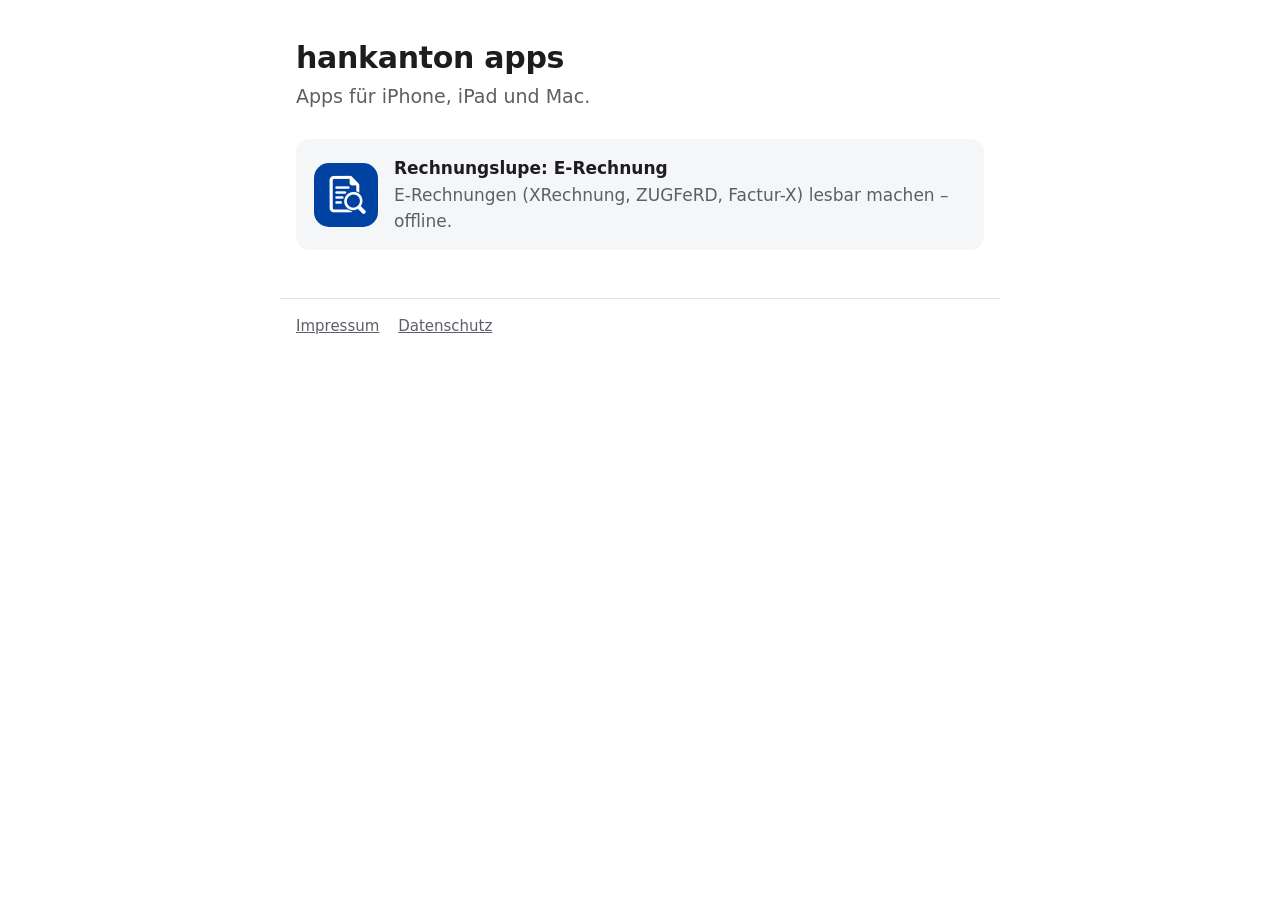
==== index.html @ d297c502 "Webseite: Rechnungslupe, Datenschutz, Impressum" ====
<!doctype html>
<html lang="de">
<head>
<meta charset="utf-8">
<meta name="viewport" content="width=device-width, initial-scale=1">
<title>hankanton apps</title>
<meta name="description" content="Apps von hankanton für iPhone, iPad und Mac.">
<link rel="stylesheet" href="assets/site.css">
<link rel="icon" href="assets/favicon.png">
</head>
<body>
<main>
  <h1 style="margin-top:40px">hankanton apps</h1>
  <p class="lead">Apps für iPhone, iPad und Mac.</p>

  <a class="card" href="rechnungslupe/" style="display:flex;gap:16px;align-items:center;text-decoration:none;color:inherit;margin-top:28px">
    <img src="assets/rechnungslupe-icon.png" alt="" width="64" height="64" style="border-radius:15px;flex:none">
    <span>
      <strong>Rechnungslupe: E-Rechnung</strong><br>
      <span class="muted">E-Rechnungen (XRechnung, ZUGFeRD, Factur-X) lesbar machen – offline.</span>
    </span>
  </a>
</main>
<footer class="site">
  <a href="impressum.html">Impressum</a>
  <a href="datenschutz.html">Datenschutz</a>
</footer>
</body>
</html>
---- assets/site.css ----
/* hankanton apps – gemeinsames Stylesheet. Keine externen Schriften, kein JavaScript, keine Cookies. */
:root {
  --bg: #ffffff;
  --surface: #f5f6f8;
  --text: #1d1d1f;
  --muted: #5b5f66;
  --line: #dfe2e6;
  --accent: #0a5cc2;
  --notice-bg: #fff7e0;
  --notice-line: #e7c46a;
  color-scheme: light dark;
}
@media (prefers-color-scheme: dark) {
  :root {
    --bg: #121315;
    --surface: #1c1d20;
    --text: #f2f2f4;
    --muted: #a5a8ae;
    --line: #34363a;
    --accent: #6cb0ff;
    --notice-bg: #2c2615;
    --notice-line: #7a6421;
  }
}
* { box-sizing: border-box; }
html { -webkit-text-size-adjust: 100%; }
body {
  margin: 0;
  background: var(--bg);
  color: var(--text);
  font: 17px/1.55 -apple-system, BlinkMacSystemFont, "Segoe UI", system-ui, sans-serif;
}
main, header.site, footer.site { max-width: 720px; margin: 0 auto; padding: 0 16px; }
header.site { padding-top: 20px; font-size: 15px; display: flex; justify-content: space-between; gap: 12px; flex-wrap: wrap; }
header.site a { color: var(--muted); text-decoration: none; }
header.site a:hover { color: var(--accent); }
a { color: var(--accent); }
h1 { font-size: 30px; line-height: 1.2; margin: 8px 0 6px; letter-spacing: -0.01em; }
h2 { font-size: 21px; margin: 36px 0 8px; }
h3 { font-size: 17px; margin: 22px 0 4px; }
p, ul, ol { margin: 0 0 12px; }
li { margin-bottom: 4px; }
.hero { display: flex; gap: 18px; align-items: center; margin: 28px 0 8px; }
.hero img { width: 96px; height: 96px; border-radius: 22px; flex: none; }
.lead { font-size: 19px; color: var(--muted); margin: 0; }
.card { background: var(--surface); border-radius: 14px; padding: 16px 18px; margin: 16px 0; }
.card > :last-child { margin-bottom: 0; }
.notice { background: var(--notice-bg); border-left: 4px solid var(--notice-line); border-radius: 8px; padding: 12px 14px; margin: 16px 0; }
.notice > :last-child { margin-bottom: 0; }
.muted { color: var(--muted); }
.small { font-size: 15px; }
dl { margin: 0 0 12px; }
dt { font-weight: 600; margin-top: 12px; }
dd { margin: 2px 0 0; }
address { font-style: normal; }
.placeholder { background: #ffd54f55; outline: 1px dashed #c79a00; padding: 0 3px; border-radius: 3px; }
footer.site { margin-top: 48px; padding-top: 16px; padding-bottom: 40px; border-top: 1px solid var(--line); font-size: 15px; color: var(--muted); }
footer.site a { color: var(--muted); margin-right: 14px; }
@media (max-width: 480px) {
  h1 { font-size: 26px; }
  .hero img { width: 72px; height: 72px; border-radius: 16px; }
}
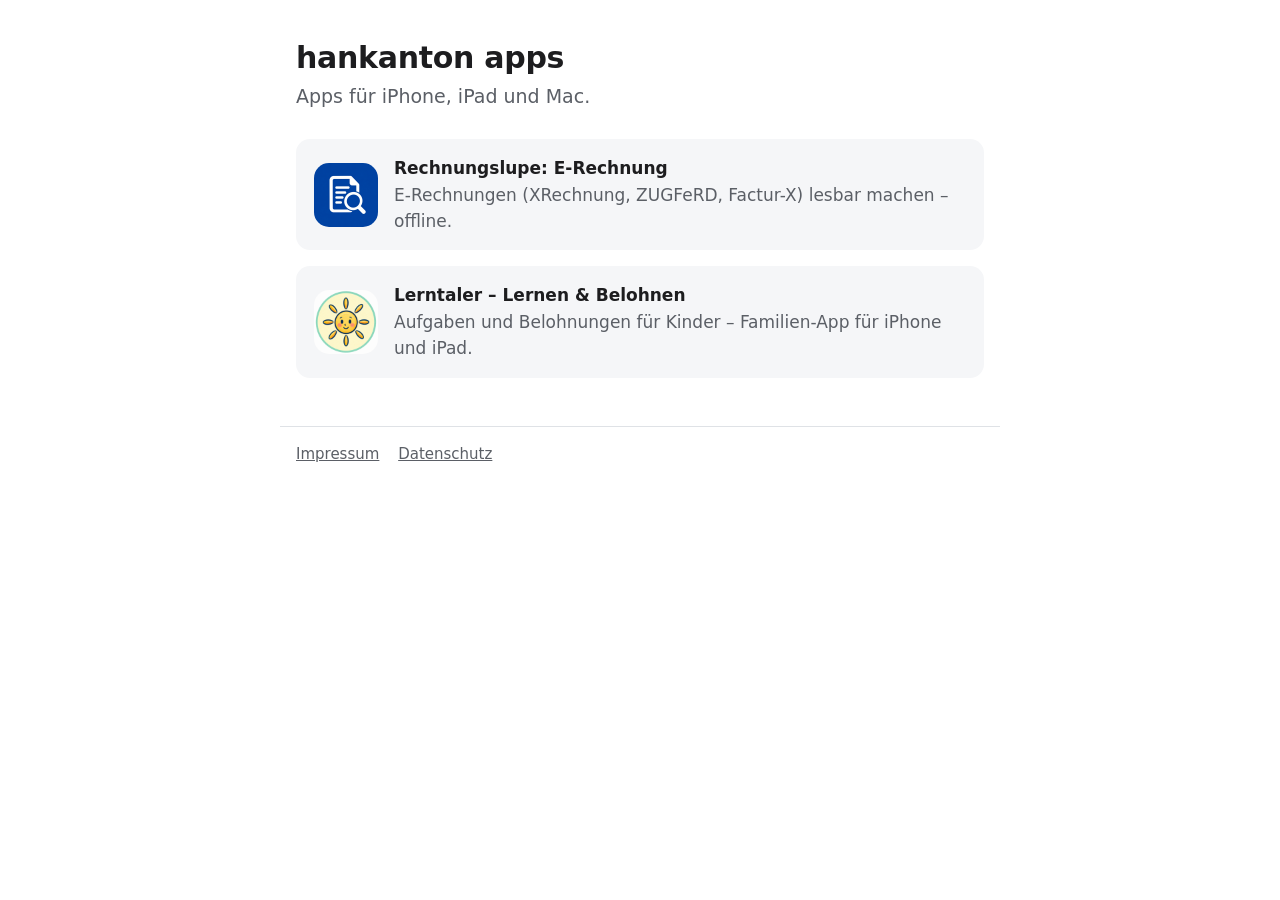
==== commit 40e8c38f: "Lerntaler: Hilfe, Datenschutz und Nutzungshinweise (DE/EN) Co-Authored-By: Claude Opus 5.5 <noreply@" ====
--- a/index.html
+++ b/index.html
@@ -20,6 +20,13 @@
       <span class="muted">E-Rechnungen (XRechnung, ZUGFeRD, Factur-X) lesbar machen – offline.</span>
     </span>
   </a>
+  <a class="card" href="lerntaler/" style="display:flex;gap:16px;align-items:center;text-decoration:none;color:inherit;margin-top:16px">
+    <img src="assets/lerntaler-icon.png" alt="" width="64" height="64" style="border-radius:15px;flex:none">
+    <span>
+      <strong>Lerntaler – Lernen &amp; Belohnen</strong><br>
+      <span class="muted">Aufgaben und Belohnungen für Kinder – Familien-App für iPhone und iPad.</span>
+    </span>
+  </a>
 </main>
 <footer class="site">
   <a href="impressum.html">Impressum</a>
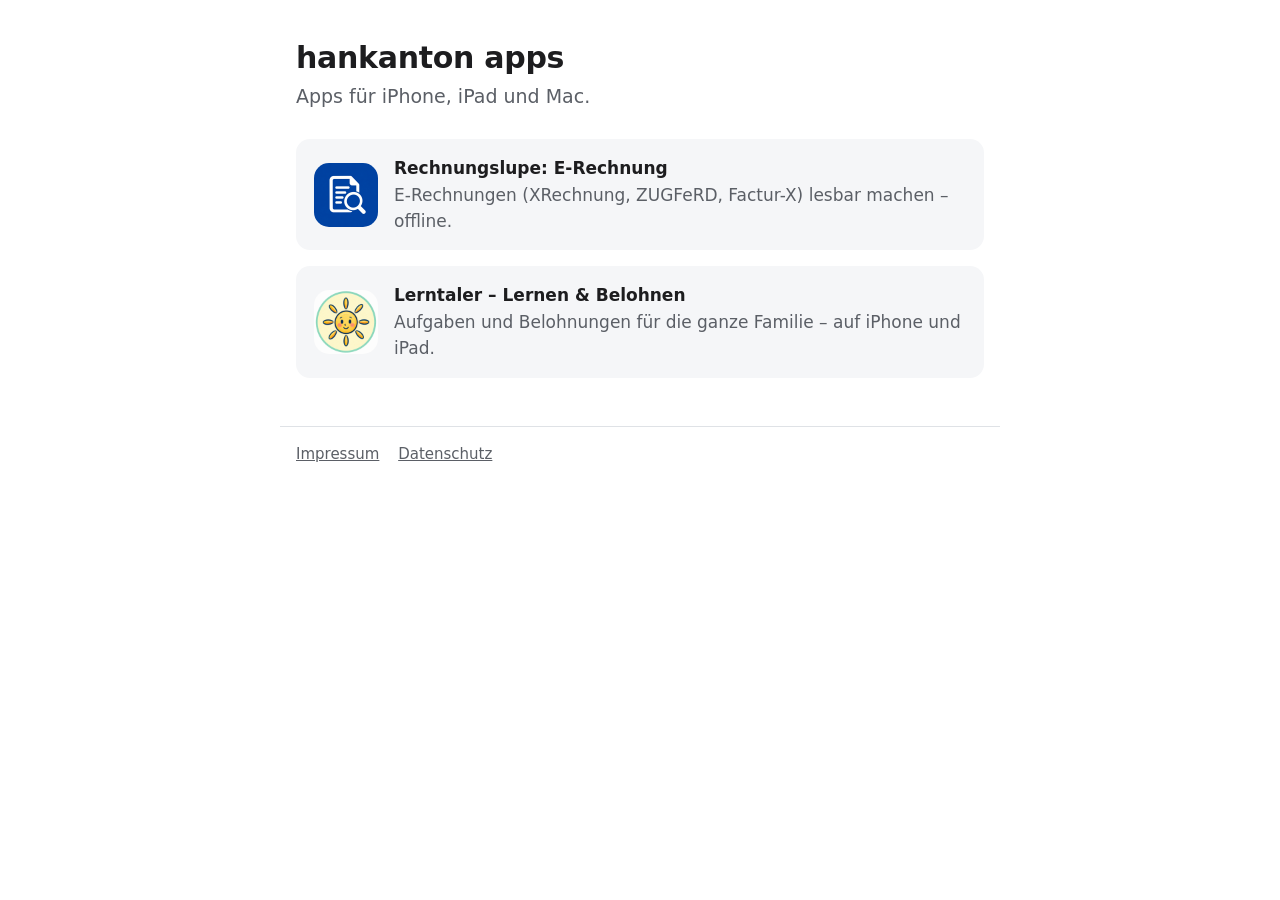
==== commit cc0f57f4: "Lerntaler: englischer Name, Familien- statt Kinderbezug, IP nur als Prüfwert, Mein Konto löschen, Ge" ====
--- a/index.html
+++ b/index.html
@@ -24,7 +24,7 @@
     <img src="assets/lerntaler-icon.png" alt="" width="64" height="64" style="border-radius:15px;flex:none">
     <span>
       <strong>Lerntaler – Lernen &amp; Belohnen</strong><br>
-      <span class="muted">Aufgaben und Belohnungen für Kinder – Familien-App für iPhone und iPad.</span>
+      <span class="muted">Aufgaben und Belohnungen für die ganze Familie – auf iPhone und iPad.</span>
     </span>
   </a>
 </main>
